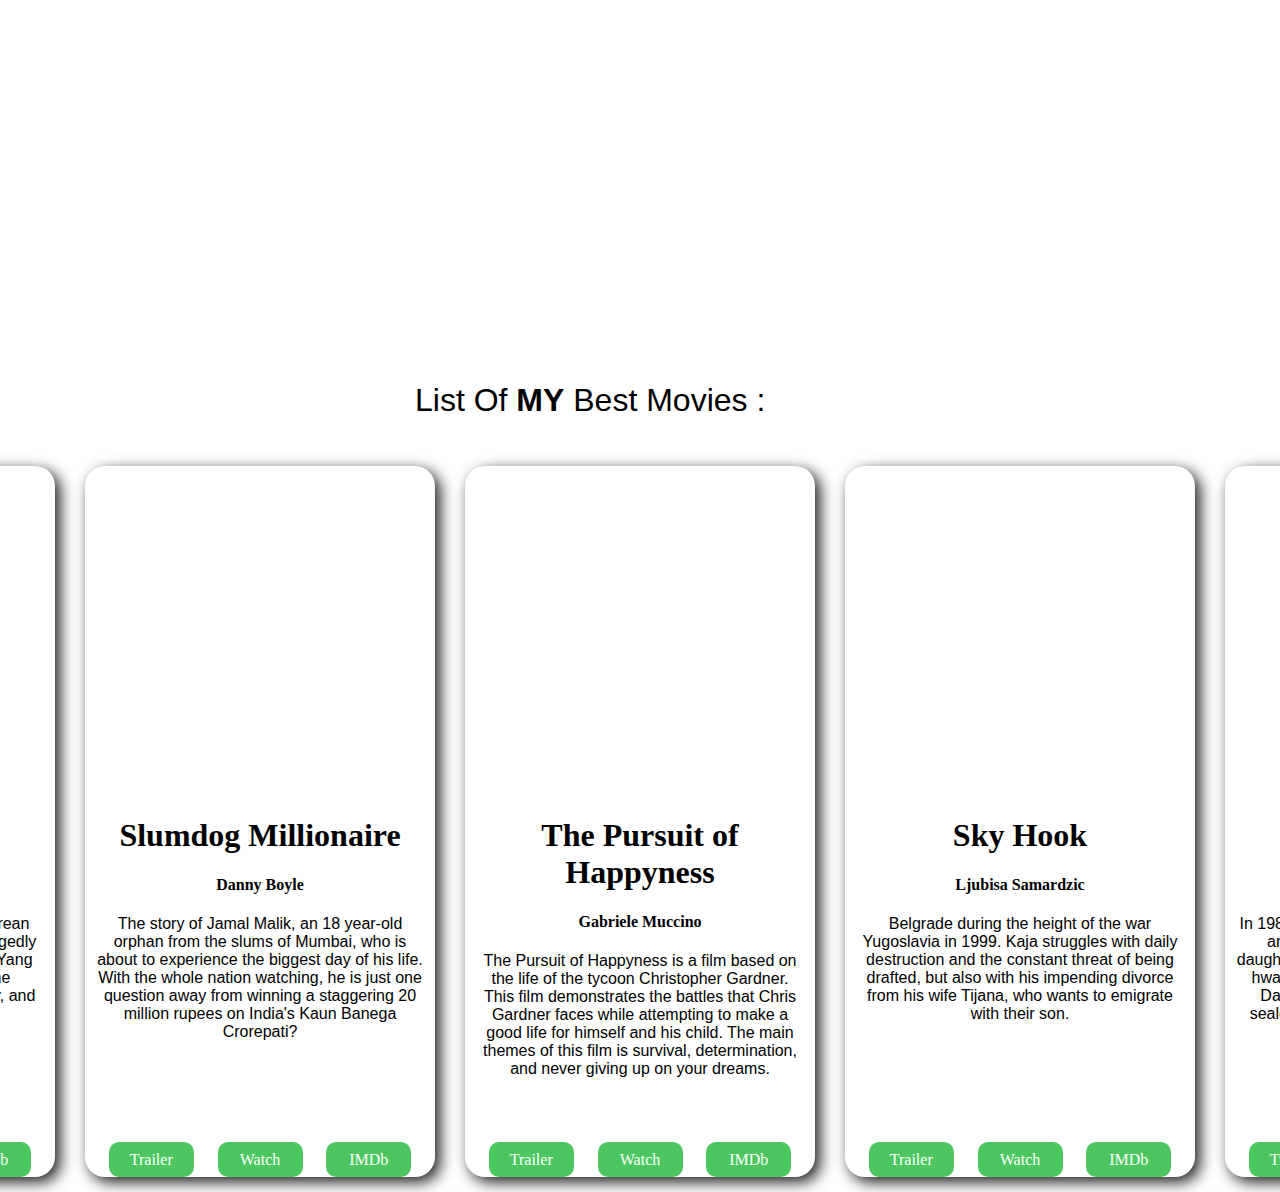
==== cart.html @ 2ae001eb "first commit" ====
<!DOCTYPE html>
<html lang="en">

<head>
    <meta charset="UTF-8">
    <meta http-equiv="X-UA-Compatible" content="IE=edge">
    <meta name="viewport" content="width=device-width, initial-scale=1.0">
    <link rel="stylesheet" href="phone.css">
    <link rel="stylesheet" href="card.css">
    <title>My Top Movies</title>
</head>

<body>

    <div id="big__container">

        <div id="me__container">
            <div id="me">
            </div>
            <p id="myBest">List Of <b>MY</b> Best Movies : </p>
        </div>

        <div id="main__container">

            <div id="my" class="card">
                <div id="card-img" class="img"></div>
                <div class="text">
                    <h1>My Way</h1>
                    <div id="myWay">
                        <h4>Kang Je-Gyu</h4>
                        <ul id="list1">

                            <li> <b>Director :</b> Kang Je-Gyu</li>
                            <li> <b>Writer :</b> Kang Je-Gyu, Na Hyun, Kim Byung-In, Song Min-Gyu</li>
                            <li> <b>Producer :</b> Kang Je-Gyu, Jo Sung-Jin, Choi Jin-Hwa, Song Min-Gyu</li>
                            <li> <b>Release Date :</b> December 21, 2011 (South Korea) / January 14, 2012 (Japan)</li>
                            <li> <b>Genre :</b> War / Action / Period-1940 / Award Winning</li>
                            <li> <b>Runtime :</b> 145 min.</li>
                            <li> <b>Language : </b> Korean </li>
                        </ul>
                    </div>

                    <p class="marg">This film is based on the story of a Korean named Yang Kyoungjong who was allegedly captured by the Americans on D-Day. Yang Kyoungjong was conscripted into the Japanese Imperial Army, the Red Army, and the Wehrmacht.</p>
                </div>


                <div class="card-info">
                    <a href="https://www.youtube.com/watch?v=alx6XKgTb54" target="_blank">
                        <div class="btn">Trailer</div>
                    </a>
                    <a href="https://drama.cx/watch-my-way-mai-wei/full-sub-sv1.html" target="_blank">
                        <div class="btn">Watch</div>
                    </a>
                    <a href="https://www.imdb.com/title/tt1606384/?ref_=nv_sr_srsg_7" target="_blank">
                        <div class="btn">IMDb</div>
                    </a>
                </div>
            </div>


            <div id="slum" class="card">
                <div id="card-img2" class="img"></div>
                <div class="text">
                    <h1>Slumdog Millionaire</h1>



                    <div id="slumDog">
                        <h4>Danny Boyle</h4>
                        <ul id="list2">

                            <li> <b>Director :</b> Kang Je-Gyu</li>
                            <li> <b>Writer :</b> Kang Je-Gyu, Na Hyun, Kim Byung-In, Song Min-Gyu</li>
                            <li> <b>Producer :</b> Kang Je-Gyu, Jo Sung-Jin, Choi Jin-Hwa, Song Min-Gyu</li>
                            <li> <b>Release Date :</b> December 21, 2011 (South Korea) / January 14, 2012 (Japan)</li>
                            <li> <b>Genre :</b> War / Action / Period-1940 / Award Winning</li>
                            <li> <b>Runtime :</b> 145 min.</li>
                            <li> <b>Language : </b> Korean </li>
                        </ul>
                    </div>
                    <p class="marg">The story of Jamal Malik, an 18 year-old orphan from the slums of Mumbai, who is about to experience the biggest day of his life. With the whole nation watching, he is just one question away from winning a staggering 20 million rupees
                        on India's Kaun Banega Crorepati? </p>
                </div>


                <div class="card-info">
                    <a href="https://www.youtube.com/watch?v=AIzbwV7on6Q" target="_blank">
                        <div class="btn">Trailer</div>
                    </a>
                    <a href="https://series9.me/film/slumdog-millionaire-icv/watching.html?ep=1" target="_blank">
                        <div class="btn">Watch</div>
                    </a>
                    <a href="https://www.imdb.com/title/tt1010048/" target="_blank">
                        <div class="btn">IMDb</div>
                    </a>
                </div>
            </div>


            <div id="pursuit" class="card">
                <div id="card-img3" class="img"></div>
                <div class="text">
                    <h1>The Pursuit of Happyness</h1>
                    <div id="pursuitB">
                        <h4>Gabriele Muccino</h4>
                        <ul id="list3">
                            <li><b>Director :</b> Gabriele Muccino </li>
                            <li> <b>Writer : </b> Steve Conrad</li>
                            <li> <b>Producer : </b>Todd Black,Jason Blumenthal,James Lassiter,Will Smith,Steve Tisch</li>
                            <li><b>Release Date : </b> 14. January 2009.</li>
                            <li><b>Gener : </b> Biography , Drama </li>
                            <li> <b>Runtime : </b>120min</li>
                            <li><b>Language : </b> English Cantonese </li>
                        </ul>
                    </div>

                    <p class="marg">The Pursuit of Happyness is a film based on the life of the tycoon Christopher Gardner. This film demonstrates the battles that Chris Gardner faces while attempting to make a good life for himself and his child. The main themes of
                        this film is survival, determination, and never giving up on your dreams. </p>
                </div>


                <div class="card-info">
                    <a href="https://www.youtube.com/watch?v=89Kq8SDyvfg " target="_blank">
                        <div class="btn">Trailer</div>
                    </a>
                    <a href="https://movies2watch.cc/watch-movie/watch-the-pursuit-of-happyness-online-hd-19175.5349442" target="_blank">
                        <div class="btn">Watch</div>
                    </a>
                    <a href="https://www.imdb.com/title/tt1010048/" target="_blank">
                        <div class="btn">IMDb</div>
                    </a>
                </div>
            </div>

            <div id="ljubisa" class="card">
                <div id="card-img4" class="img"></div>
                <div class="text">
                    <h1>Sky Hook</h1>
                    <div id="samardzic">
                        <h4>Ljubisa Samardzic</h4>
                        <ul id="list4">
                            <li> <b>Director :</b> Ljubisa Samardzic </li>
                            <li> <b>Writer :</b> Srdjan Koljevic , Djordje Milosavljevic </li>
                            <li> <b> Producer :</b> Ljubisa Samardzic </li>
                            <li> <b>Release Date :</b> 2000 </li>
                            <li> <b> Gener :</b> Drama , War </li>
                            <li> <b> Runtime :</b> 95min </li>
                            <li> <b> Language :</b> Serbian </li>
                        </ul>
                    </div>

                    <p class="marg">Belgrade during the height of the war Yugoslavia in 1999. Kaja struggles with daily destruction and the constant threat of being drafted, but also with his impending divorce from his wife Tijana, who wants to emigrate with their son.
                    </p>
                </div>


                <div class="card-info">
                    <a href="https://www.youtube.com/watch?v=KjIxdCtBfiM" target="_blank">
                        <div class="btn">Trailer</div>
                    </a>
                    <a href="https://amara.org/en/videos/XRkXPn5rMwk4/en/705004/" target="_blank">
                        <div class="btn">Watch</div>
                    </a>
                    <a href="https://www.imdb.com/title/tt0209180/?ref_=fn_al_tt_1" target="_blank">
                        <div class="btn">IMDb</div>
                    </a>
                </div>
            </div>



            <div id="old" class="card">
                <div id="card-img5" class="img"></div>
                <div class="text">
                    <h1>Oldboy</h1>
                    <h4>Park Chan-Wook</h4>
                    <p class="marg">In 1988, a businessman named Oh Dae-su is arrested for drunkenness, missing his daughter's fourth birthday. After his friend Joo-hwan picks him up from the police station, Dae-su is kidnapped and wakes up in a sealed hotel room, where
                        food is delivered through a trap-door. </p>
                </div>


                <div class="card-info">
                    <a href="https://www.youtube.com/watch?v=2HkjrJ6IK5E" target="_blank">
                        <div class="btn">Trailer</div>
                    </a>
                    <a href="https://www.123movie.lc/mov/oldboy-2003/watching/" target="_blank">
                        <div class="btn">Watch</div>
                    </a>
                    <a href="https://www.imdb.com/title/tt0364569/" target="_blank">
                        <div class="btn">IMDb</div>
                    </a>
                </div>
            </div>

        </div>


    </div>



    <script src="colection.js"></script>
</body>

</html>
---- phone.css ----
@media only screen and (max-width: 450px) {
    .card {
        display: grid;
        grid-template-columns: 100%;
        grid-template-rows: 340px 222px 125px;
        grid-template-areas: "image" "text" "info";
        border-radius: 20px;
        background: white;
        box-shadow: 5px 5px 15px rgba(0, 0, 0, 0.9);
        text-align: center;
        gap: 15px;
    }
    #big__container {
        margin: 50px;
        display: flex;
        flex-direction: column;
        align-items: center;
    }
    #card-img {
        grid-area: image;
        background-image: url("https://images-na.ssl-images-amazon.com/images/I/712mcllwbFL._RI_.jpg");
        background-size: cover;
        border-top-left-radius: 20px;
        border-top-right-radius: 20px;
    }
    .card-text {
        grid-area: text;
        margin-left: 5px;
        margin-right: 5px;
    }
    .card-info {
        grid-area: info;
        display: flex;
        flex-direction: row;
        align-items: flex-end;
        justify-content: space-evenly;
    }
    .marg {
        margin-left: 5px;
        margin-right: 5px;
    }
    .btn {
        width: 85px;
        height: 35px;
        background-color: rgb(76, 199, 96);
        display: flex;
        flex-direction: row;
        align-content: center;
        justify-content: center;
        align-items: center;
        border-radius: 5px;
        color: white;
        transition: 0.5s 0s all ease;
    }
    a {
        text-decoration: none;
    }
    #card-img2 {
        grid-area: image;
        background-image: url("https://i.pinimg.com/originals/7c/e1/fd/7ce1fd62a19764bcd8aa4b6da674536f.jpg");
        background-size: cover;
        border-top-left-radius: 20px;
        border-top-right-radius: 20px;
    }
    #card-img3 {
        grid-area: image;
        background-image: url("https://miro.medium.com/max/548/1*Y8vXN1mJeEHyXWJtFICjiQ.jpeg");
        background-size: cover;
        border-top-left-radius: 20px;
        border-top-right-radius: 20px;
    }
    #card-img4 {
        grid-area: image;
        background-image: url("https://pics.filmaffinity.com/nebeska_udica-551519494-large.jpg");
        background-size: cover;
        border-top-left-radius: 20px;
        border-top-right-radius: 20px;
    }
    #card-img5 {
        grid-area: image;
        background-image: url("https://m.media-amazon.com/images/M/MV5BZWZkNjVhZDEtZTNkZi00OWIxLTk3N2UtNjBkMjgzZGMwMDI2XkEyXkFqcGdeQXVyMTAyOTE2ODg0._V1_.jpg");
        background-size: cover;
        border-top-left-radius: 20px;
        border-top-right-radius: 20px;
    }
    #me {
        background-image: url("https://scontent.fbru2-1.fna.fbcdn.net/v/t31.18172-8/13958117_1406832209331856_2866622260963214447_o.jpg?_nc_cat=110&ccb=1-5&_nc_sid=e3f864&_nc_ohc=mK5T7_1aUToAX_xEFpI&_nc_ht=scontent.fbru2-1.fna&oh=00_AT_051ERIG-tFUm_3TWcZSkHaB4hjQ-M0-51Qd4lyrJO7Q&oe=6228570A");
        width: 272px;
        height: 193px;
        background-size: contain;
        background-repeat: no-repeat;
        border-radius: 50%;
    }
    #myBest {
        font-size: x-large;
    }
}
---- card.css ----
@media only screen and (min-width: 455px) {
    /* * {
        margin: 0;
        padding: 0;
    } */
    body {
        margin: 0;
        padding: 0;
        width: 100vw;
        height: 100vh;
    }
    #big__container {
        margin: 50px;
        display: flex;
        flex-direction: column;
        align-items: center;
    }
    #main__container {
        display: flex;
    }
    .card {
        display: grid;
        grid-template-columns: 350px;
        grid-template-rows: 330px 261px 120px;
        grid-template-areas: "image" "text" "info";
        border-radius: 20px;
        background: white;
        box-shadow: 5px 5px 15px rgba(0, 0, 0, 0.9);
        text-align: center;
        margin: 15px;
    }
    .card-text {
        grid-area: text;
        margin-left: 5px;
        margin-right: 5px;
    }
    .card-info {
        grid-area: info;
        display: flex;
        flex-direction: row;
        align-items: flex-end;
        justify-content: space-evenly;
    }
    .marg {
        margin-left: 10px;
        margin-right: 10px;
    }
    .btn {
        width: 85px;
        height: 35px;
        background-color: rgb(76, 199, 96);
        display: flex;
        flex-direction: row;
        align-content: center;
        justify-content: center;
        align-items: center;
        border-radius: 10px;
        color: white;
        transition: 0.5s 0s all ease;
    }
    .btn:hover {
        width: 95px;
        height: 40px;
        transition: width 0.5s, height 0.5s;
    }
    a {
        text-decoration: none;
    }
    #card-img {
        grid-area: image;
        background-image: url("https://images-na.ssl-images-amazon.com/images/I/712mcllwbFL._RI_.jpg");
        background-size: cover;
        border-top-left-radius: 20px;
        border-top-right-radius: 20px;
    }
    #card-img2 {
        grid-area: image;
        background-image: url("https://i.pinimg.com/originals/7c/e1/fd/7ce1fd62a19764bcd8aa4b6da674536f.jpg");
        background-size: cover;
        border-top-left-radius: 20px;
        border-top-right-radius: 20px;
    }
    #card-img3 {
        grid-area: image;
        background-image: url("https://miro.medium.com/max/548/1*Y8vXN1mJeEHyXWJtFICjiQ.jpeg");
        background-size: cover;
        border-top-left-radius: 20px;
        border-top-right-radius: 20px;
    }
    #card-img4 {
        grid-area: image;
        background-image: url("https://pics.filmaffinity.com/nebeska_udica-551519494-large.jpg");
        background-size: cover;
        border-top-left-radius: 20px;
        border-top-right-radius: 20px;
    }
    #card-img5 {
        grid-area: image;
        background-image: url("https://m.media-amazon.com/images/M/MV5BZWZkNjVhZDEtZTNkZi00OWIxLTk3N2UtNjBkMjgzZGMwMDI2XkEyXkFqcGdeQXVyMTAyOTE2ODg0._V1_.jpg");
        background-size: cover;
        border-top-left-radius: 20px;
        border-top-right-radius: 20px;
    }
    p {
        font-family: sans-serif;
    }
    #me {
        background-image: url("https://scontent.fbru2-1.fna.fbcdn.net/v/t31.18172-8/13958117_1406832209331856_2866622260963214447_o.jpg?_nc_cat=110&ccb=1-5&_nc_sid=e3f864&_nc_ohc=mK5T7_1aUToAX_xEFpI&_nc_ht=scontent.fbru2-1.fna&oh=00_AT_051ERIG-tFUm_3TWcZSkHaB4hjQ-M0-51Qd4lyrJO7Q&oe=6228570A");
        width: 450px;
        height: 300px;
        background-size: contain;
        background-repeat: no-repeat;
        border-radius: 50%;
    }
    #myBest {
        font-size: xx-large;
    }
    .img:hover {
        transform: scale(1.2);
    }
    #list1,
    #list2,
    #list3,
    #list4 {
        display: none;
        text-align: left;
    }
    h4:hover {
        cursor: pointer;
        font-size: large;
        color: blue;
    }
}
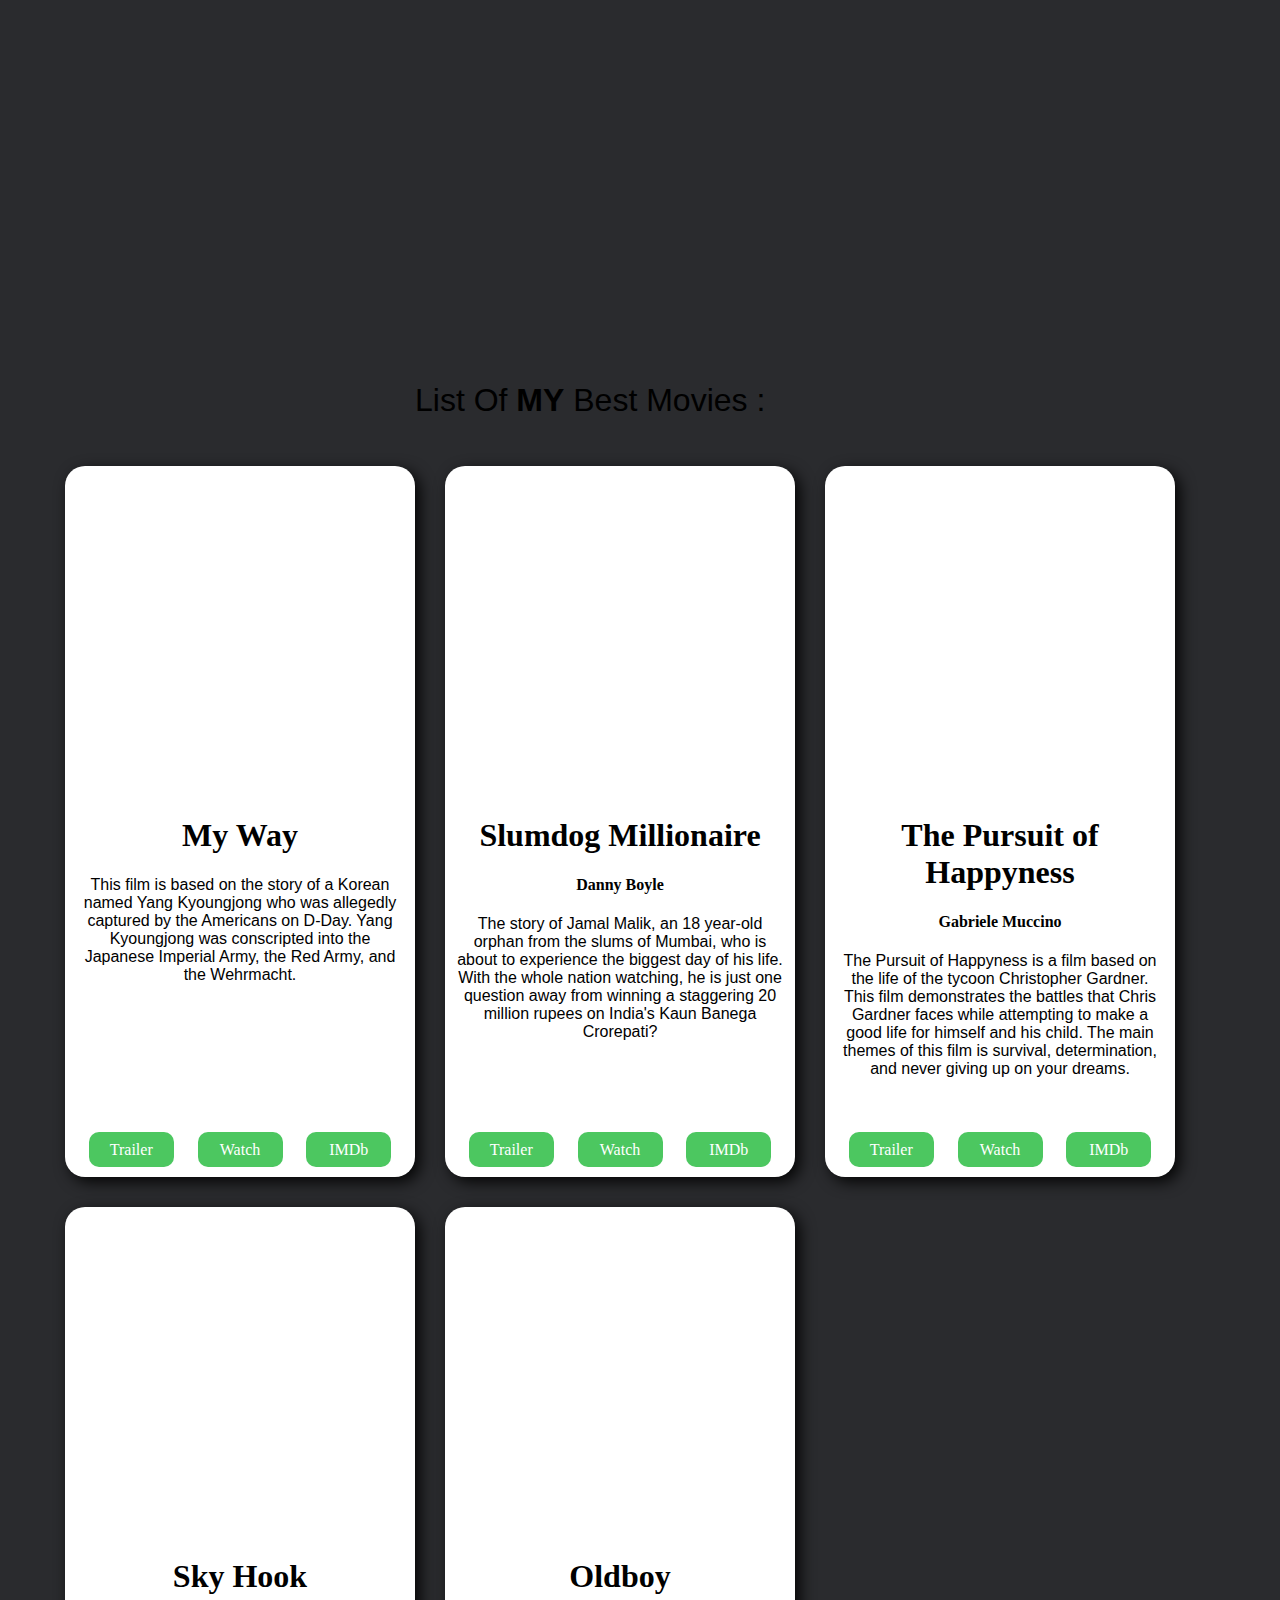
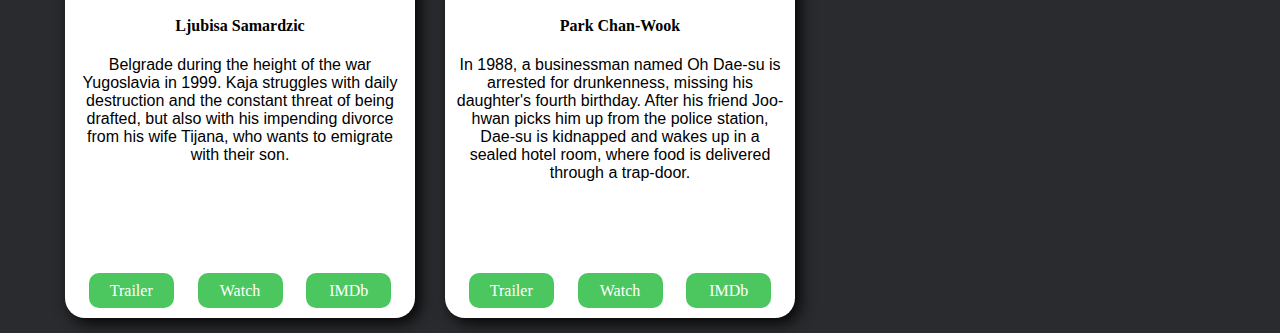
==== commit 073e8031: "promene za fetch" ====
--- a/cart.html
+++ b/cart.html
@@ -27,7 +27,7 @@
                 <div class="text">
                     <h1>My Way</h1>
                     <div id="myWay">
-                        <h4>Kang Je-Gyu</h4>
+                        <h4></h4>
                         <ul id="list1">
 
                             <li> <b>Director :</b> Kang Je-Gyu</li>
--- a/card.css
+++ b/card.css
@@ -8,6 +8,7 @@
         padding: 0;
         width: 100vw;
         height: 100vh;
+        background-color: #2A2B2E;
     }
     #big__container {
         margin: 50px;
@@ -17,6 +18,9 @@
     }
     #main__container {
         display: flex;
+        align-items: center;
+        min-height: 900px;
+        flex-wrap: wrap;
     }
     .card {
         display: grid;
@@ -40,6 +44,7 @@
         flex-direction: row;
         align-items: flex-end;
         justify-content: space-evenly;
+        padding-bottom: 10px;
     }
     .marg {
         margin-left: 10px;
